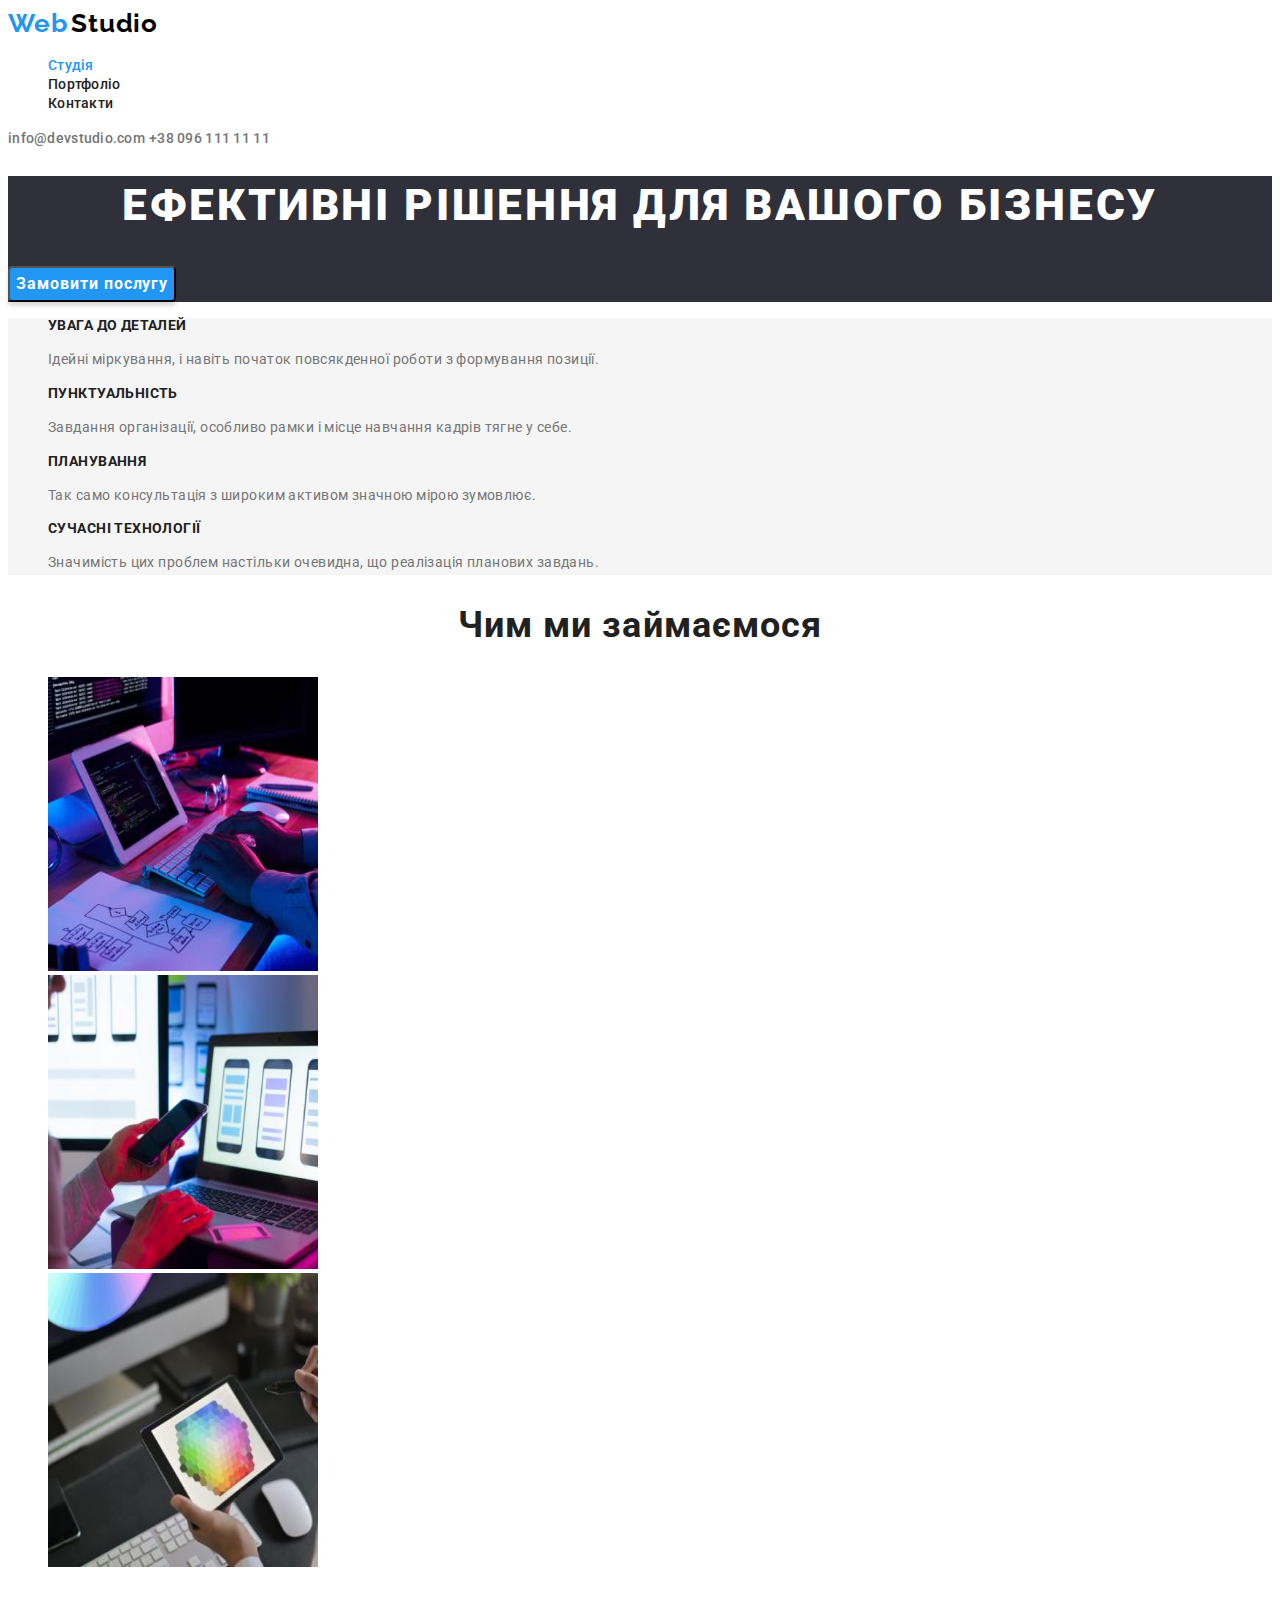
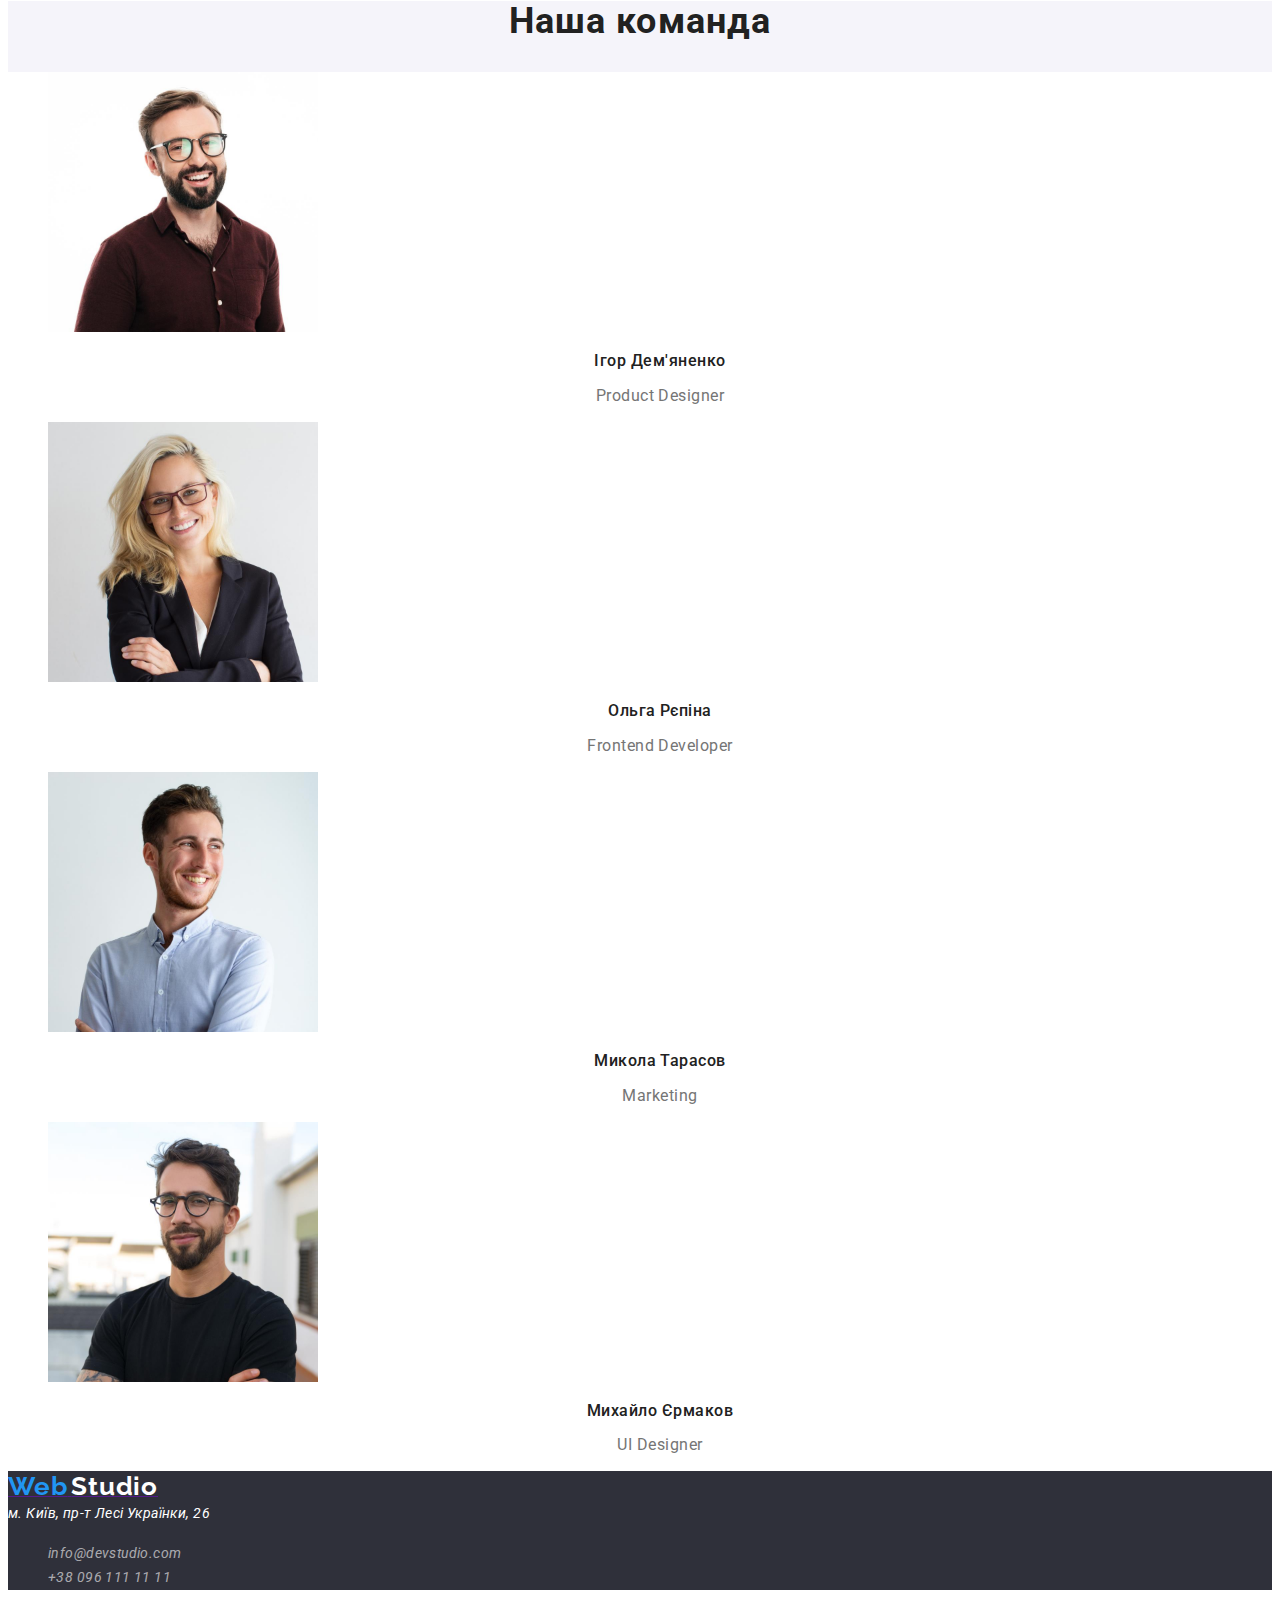
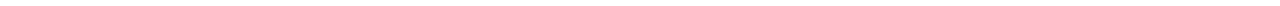
==== index.html @ b14aa70a "add css" ====
<!DOCTYPE html>
<html lang="uk">
  <head>
    <meta charset="UTF-8" />
    <meta http-equiv="X-UA-Compatible" content="IE=edge" />
    <meta name="viewport" content="width=device-width, initial-scale=1.0" />
    <title>Document</title>
    <link rel="preconnect" href="https://fonts.googleapis.com" />
    <link rel="preconnect" href="https://fonts.gstatic.com" crossorigin />
    <link
      href="https://fonts.googleapis.com/css2?family=Oleo+Script&family=Raleway:wght@700&family=Roboto:wght@400;500;700;900&display=swap"
      rel="stylesheet"
    />
    <link rel="stylesheet" href="./css/style.css " />
  </head>
  <body>
    <!-- header -->
    <header class="header">
      <nav>
        <a class="header-logo link" href="">
          <span class="logo-link">Web</span>
          <span class="logo-link-part">Studio</span>
        </a>
        <ul class="header-list list">
          <li class="header-item">
            <a class="header-link current link" href="">Студія</a>
          </li>
          <li class="header-item">
            <a class="header-link link" href="./portfolio.html">Портфоліо</a>
          </li>
          <li class="header-item">
            <a class="header-link link" href="">Контакти</a>
          </li>
        </ul>
      </nav>
      <a class="header-mail link" href="info@devstudio.com"
        >info@devstudio.com</a
      >
      <a class="header-tel link" href="tel:+380961111111">+38 096 111 11 11</a>
    </header>
    <!-- main -->
    <main>
      <section class="section-hero">
        <h1 class="hero">Ефективні рішення для вашого бізнесу</h1>
        <button class="hero-btn" type="button">Замовити послугу</button>
      </section>

      <!-- methods -->
      <div class="methods">
        <ul class="methods-list list">
          <li class="methods-item">
            <h3 class="methods-title">УВАГА ДО ДЕТАЛЕЙ</h3>
            <p class="methods-text">
              Ідейні міркування, і навіть початок повсякденної роботи з
              формування позиції.
            </p>
          </li>

          <li class="methods-item">
            <h3 class="methods-title">ПУНКТУАЛЬНІСТЬ</h3>
            <p class="methods-text">
              Завдання організації, особливо рамки і місце навчання кадрів тягне
              у себе.
            </p>
          </li>
          <li class="methods-item">
            <h3 class="methods-title">ПЛАНУВАННЯ</h3>
            <p class="methods-text">
              Так само консультація з широким активом значною мірою зумовлює.
            </p>
          </li>
          <li class="methods-item">
            <h3 class="methods-title">СУЧАСНІ ТЕХНОЛОГІЇ</h3>
            <p class="methods-text">
              Значимість цих проблем настільки очевидна, що реалізація планових
              завдань.
            </p>
          </li>
        </ul>
      </div>
      <!-- what we do -->
      <section class="what-we-do">
        <h2 class="what-we-do-title">Чим ми займаємося</h2>
        <ul class="what-we-do-list list">
          <li class="what-we-do-item">
            <img
              src="./images/Sec1pic1.jpg"
              alt="фото"
              width="270"
              height="294"
            />
          </li>
          <li class="what-we-do-item">
            <img
              src="./images/sec1pic2.jpg"
              alt="фото"
              width="270"
              height="294"
            />
          </li>
          <li class="what-we-do-item">
            <img
              src="./images/Sec1pic3.jpg"
              alt="фото"
              width="270"
              height="294"
            />
          </li>
        </ul>
      </section>
      <section class="team">
        <h2 class="team-title">Наша команда</h2>
        <ul class="team-list list">
          <li class="team-item">
            <img
              src="./images/sec2pic1.jpg"
              alt="фото"
              width="270"
              height="260"
            />
            <h3 class="team-title-text">Ігор Дем'яненко</h3>
            <p class="team-text">Product Designer</p>
          </li>
          <li class="team-item">
            <img
              src="./images/sec2pic2.jpg"
              alt="фото"
              width="270"
              height="260"
            />
            <h3 class="team-title-text">Ольга Рєпіна</h3>
            <p class="team-text">Frontend Developer</p>
          </li>
          <li class="team-item">
            <img
              src="./images/sec2pic3.jpg"
              alt="фото"
              width="270"
              height="260"
            />
            <h3 class="team-title-text">Микола Тарасов</h3>
            <p class="team-text">Marketing</p>
          </li>
          <li class="team-item">
            <img
              src="./images/sec2pic4.jpg"
              alt="our team pfoto"
              width="270"
              height="260"
            />
            <h3 class="team-title-text">Михайло Єрмаков</h3>
            <p class="team-text">UI Designer</p>
          </li>
        </ul>
      </section>
    </main>
    <!-- footer -->
    <footer class="footer">
      <a href="">
        <span class="footer-logo">Web</span>
        <span class="footer-logo-part">Studio</span>
      </a>
      <address class="address">
        <a
          class="address-link link"
          href="https://goo.gl/maps/vr6muUmMFHd4XZS46"
          target="_blank"
          rel="noopener noreferrer"
          >м. Київ, пр-т Лесі Українки, 26
        </a>
        <ul class="address-list list">
          <li class="adress-mail-item">
            <a class="address-mail link" href="info@devstudio.com"
              >info@devstudio.com</a
            >
          </li>
          <li class="address-tel-item">
            <a class="address-tel link" href="tel:+380961111111"
              >+38 096 111 11 11</a
            >
          </li>
        </ul>
      </address>
    </footer>
  </body>
</html>
---- css/style.css ----
body {
  font-family: "Roboto", "sans-serife";
  color: #212121;
}
.link {
  text-decoration: none;
}
.list {
  list-style: none;
}
.header {
  background-color: #ffffff;
}
:root {
  --stud-title-color: #212121;
  --stud-text-color: #757575;
  --header-link-color: #212121;
  --header-mail-color: #757575;
  --footer-bgr-color: #2f303a;
  --stud-main-h1-color: #ffffff;
  --stud-btn-color: #ffffff;
  --stud-btn-bgr-color: #2196f3;
  --stud-hover-focus-color: #2196f3;
  --stud-hero-bgr-color: #2f303a;
  --stud-methods-list-bgr-color: #f5f5f5;
  --stud-team-bgr-color: #f5f4fa;
  --stud-team-list-bgr-color: #ffffff;
  --footer-address-link-color: #ffffff;
  --footer-addres-list-color: rgba(255, 255, 255, 0.6);
  --port-title-color: #212121;
  --port-text-color: ##757575;
  --port-btn-color: #212121;
  --port-item-bgr-color: #f5f5f5;
}

.visually-hidden {
  position: absolute;
  white-space: nowrap;
  width: fpx;
  height: fpx;
  overflow: hidden;
  border: 0;
  padding: 0;
  clip: rect(0 0 0 0);
  clip-path: inset(50%);
  margin: 1px;
}

.header-link {
  font-weight: 500;
  font-size: 14px;
  line-height: 1.14;
  letter-spacing: 0.02em;
  color: var(--header-link-color);
}
.header-list .header-link.current {
  color: var(--stud-hover-focus-color);
}
.logo-link {
  font-family: "Raleway";
  font-style: normal;
  font-weight: 700;
  font-size: 26px;
  line-height: 1.19;
  letter-spacing: 0.03em;
  color: #2196f3;
}

.logo-link-part {
  font-family: "Raleway", "sans serife";
  font-style: normal;
  font-weight: 700;
  font-size: 26px;
  line-height: 1.19;
  letter-spacing: 0.03em;
  color: #000000;
}
.header-mail,
.header-tel {
  font-weight: 500;
  font-size: 14px;
  line-height: 1.14;
  letter-spacing: 0.02em;

  color: var(--header-mail-color);
}

.header-link:hover,
.header-link:focus {
  color: var(--stud-hover-focus-color);
}

.header-mail:hover,
.header-mail:focus {
  color: var(--stud-hover-focus-color);
}
.header-tel:hover,
.header-tel:focus {
  color: var(--stud-hover-focus-color);
}

/* -------------main---------------- */
.section-hero {
  background-color: var(--stud-hero-bgr-color);
}
.hero {
  font-weight: 900;
  font-size: 44px;
  line-height: 1.36;
  text-align: center;
  letter-spacing: 0.06em;
  text-transform: uppercase;
  color: var(--stud-main-h1-color);
}
.hero-btn {
  font-family: inherit;
  font-style: normal;
  font-weight: 700;
  font-size: 16px;
  line-height: 1.88;
  cursor: pointer;
  display: flex;
  align-items: center;
  text-align: center;
  letter-spacing: 0.06em;

  color: var(--stud-btn-color);
  background: var(--stud-btn-bgr-color);
  box-shadow: 0px 4px 4px rgba(0, 0, 0, 0.15);
  border-radius: 4px;
}
/* -------------methods---------- */
.methods-list {
  background-color: var(--stud-methods-list-bgr-color);
}
.methods-title {
  font-weight: 700;
  font-size: 14px;
  line-height: 1.14;
  letter-spacing: 0.03em;
  text-transform: uppercase;
  color: var(--stud-title-color);
}
.methods-text {
  font-size: 14px;
  line-height: 1.71;
  letter-spacing: 0.03em;
  color: var(--stud-text-color);
}
/* -------what we do---------- */
.what-we-do-title,
.team-title {
  font-weight: 700;
  font-size: 36px;
  line-height: 1.16;
  text-align: center;
  letter-spacing: 0.03em;
  color: var(--stud-title-color);
}
.team {
  background-color: var(--stud-team-bgr-color);
}
.team-list {
  background-color: var(--stud-team-list-bgr-color);
}
.team-title-text {
  font-weight: 500;
  font-size: 16px;
  line-height: 1.18;
  text-align: center;
  letter-spacing: 0.03em;
  color: var(--stud-title-color);
}
.team-text {
  font-size: 16px;
  line-height: 1.18;
  text-align: center;
  letter-spacing: 0.03em;
  color: var(--stud-text-color);
}
/* ------footer-------- */
.address-mail:hover,
.address-list:focus {
  color: var(--stud-hover-focus-color);
}
.address-tel:hover,
.address-tel:focus {
  color: var(--stud-hover-focus-color);
}
.footer {
  background-color: var(--footer-bgr-color);
}
.footer-logo {
  font-family: "Raleway", "suns-serife";
  font-style: normal;
  font-weight: 700;
  font-size: 26px;
  line-height: 1.19;
  letter-spacing: 0.03em;
  color: #2196f3;
}
.footer-logo-part {
  font-family: "Raleway", "suns-serife";
  font-style: normal;
  font-weight: 700;
  font-size: 26px;
  line-height: 1.19;
  letter-spacing: 0.03em;
  color: #ffffff;
}
.address-link {
  font-size: 14px;
  line-height: 1.71;
  letter-spacing: 0.03em;
  color: var(--footer-address-link-color);
}

.address-mail,
.address-tel {
  font-size: 14px;
  line-height: 1.71;
  letter-spacing: 0.03em;
  color: rgba(255, 255, 255, 0.6);
}

/* ----------portfolio---------- */

.portfolio-btn {
  font-family: inherit;
  font-weight: 500;
  font-size: 16px;
  line-height: 1.62;
  cursor: pointer;
  text-align: center;
  letter-spacing: 0.03em;
  color: #212121;
  background: var(--port-btn-color);
}
.portfolio {
  background-color: var(--port-main-bgr-color);
}
.portfolio-item {
  background-color: var(--port-item-bgr-color);
}
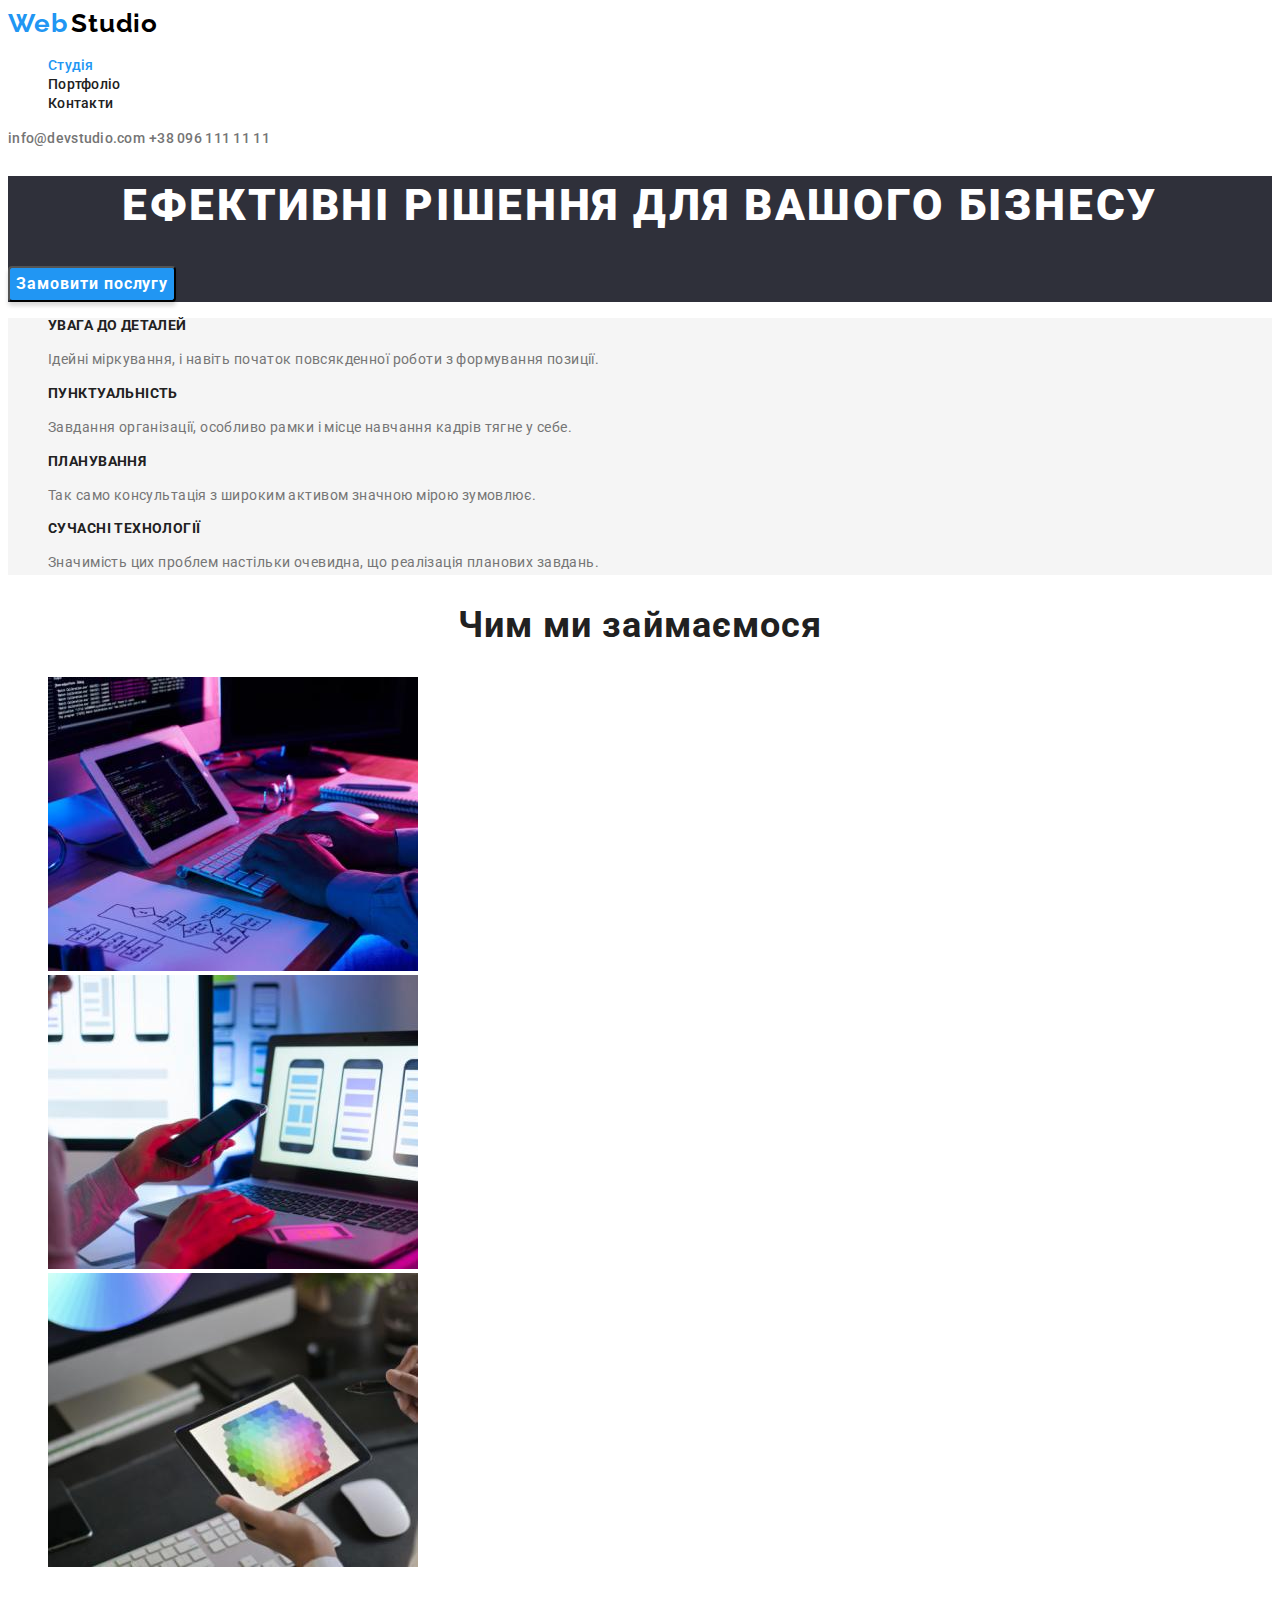
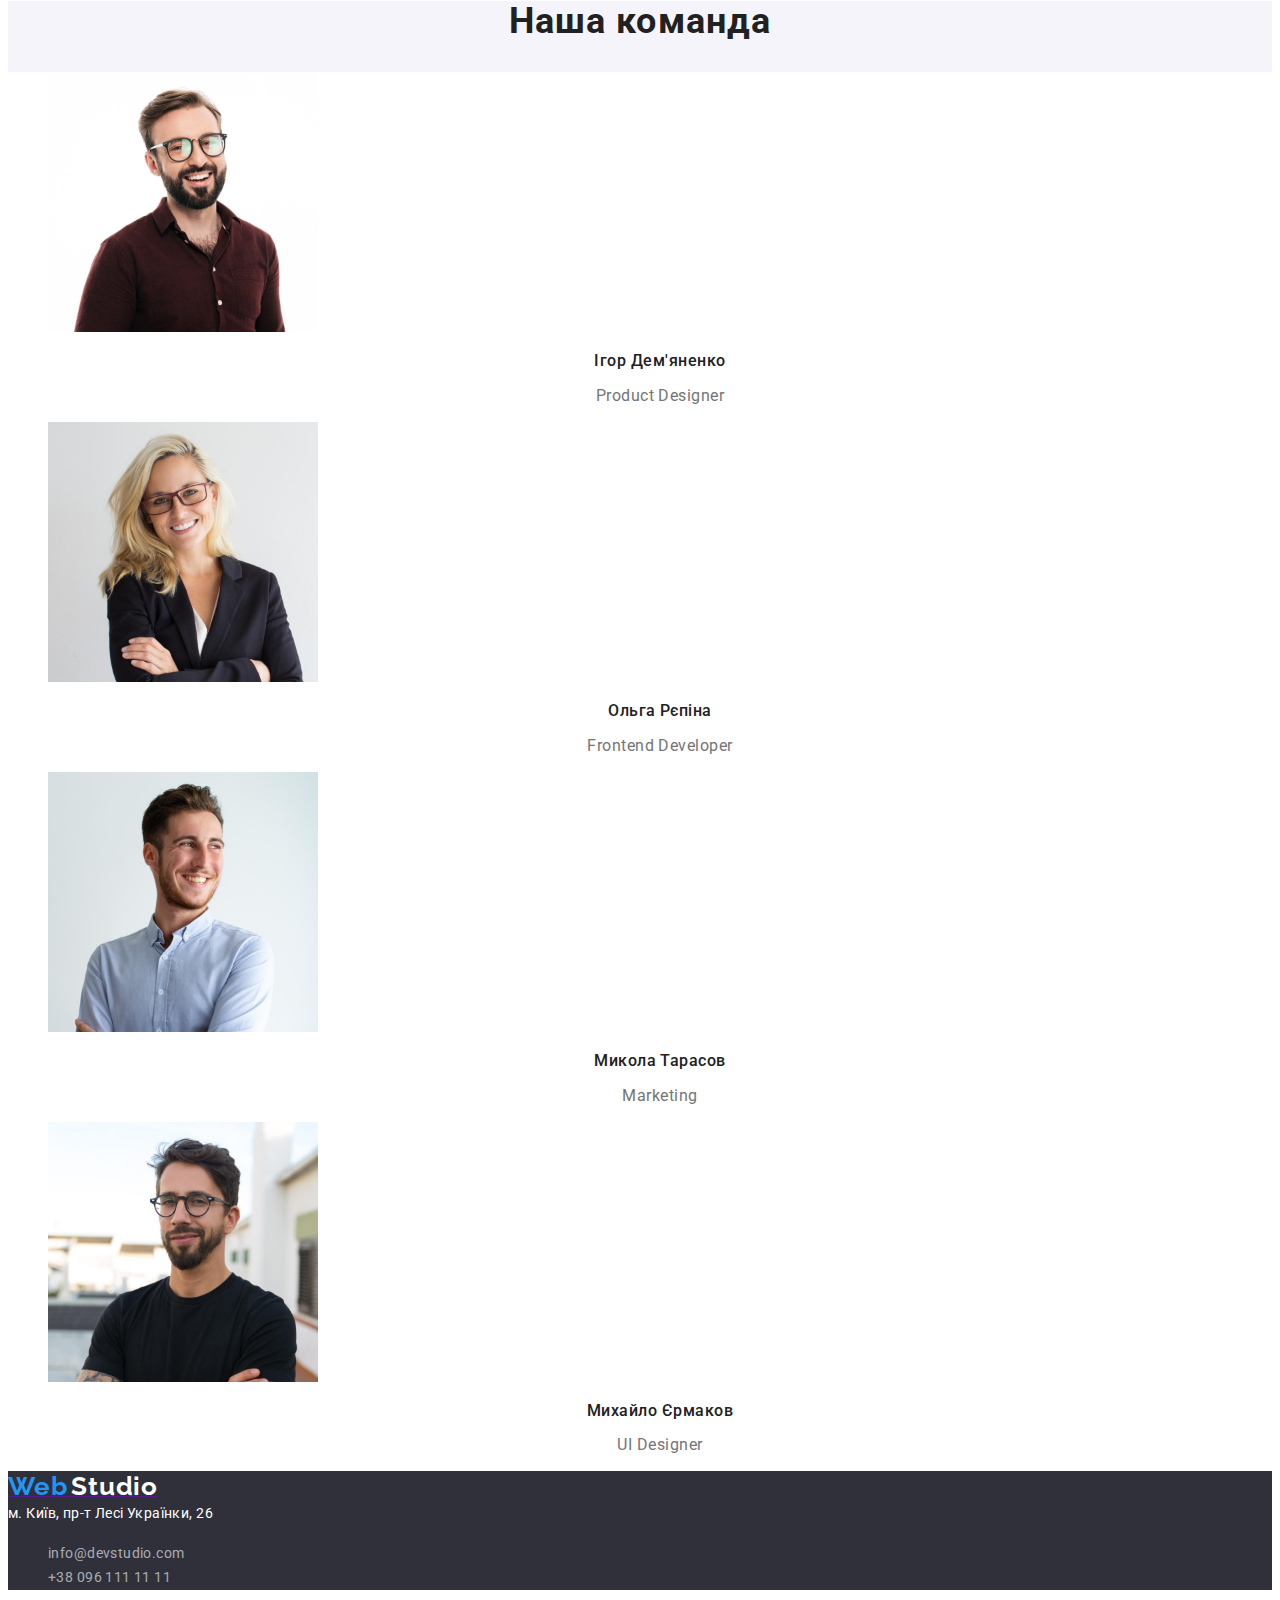
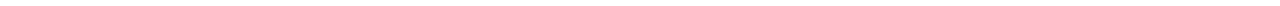
==== commit 0a9171a5: "add style" ====
--- a/index.html
+++ b/index.html
@@ -86,7 +86,7 @@
             <img
               src="./images/Sec1pic1.jpg"
               alt="фото"
-              width="270"
+              width="370"
               height="294"
             />
           </li>
@@ -94,7 +94,7 @@
             <img
               src="./images/sec1pic2.jpg"
               alt="фото"
-              width="270"
+              width="370"
               height="294"
             />
           </li>
@@ -102,7 +102,7 @@
             <img
               src="./images/Sec1pic3.jpg"
               alt="фото"
-              width="270"
+              width="370"
               height="294"
             />
           </li>
--- a/css/style.css
+++ b/css/style.css
@@ -28,9 +28,12 @@
   --footer-address-link-color: #ffffff;
   --footer-addres-list-color: rgba(255, 255, 255, 0.6);
   --port-title-color: #212121;
-  --port-text-color: ##757575;
+  --port-text-color: #757575;
   --port-btn-color: #212121;
-  --port-item-bgr-color: #f5f5f5;
+  --port-bgr-color: #f5f5f5;
+  --port-btn-bgr-color:#F5F4FA;
+  --port-item-bgr-color:#ffffff;
+  
 }
 
 .visually-hidden {
@@ -208,6 +211,7 @@
   letter-spacing: 0.03em;
   color: #ffffff;
 }
+
 .address-link {
   font-size: 14px;
   line-height: 1.71;
@@ -222,9 +226,14 @@
   letter-spacing: 0.03em;
   color: rgba(255, 255, 255, 0.6);
 }
-
+.address {
+  font-style: normal;
+}
 /* ----------portfolio---------- */
 
+.portfolio-main{
+  background-color: var(--port-bgr-color);
+}
 .portfolio-btn {
   font-family: inherit;
   font-weight: 500;
@@ -233,12 +242,22 @@
   cursor: pointer;
   text-align: center;
   letter-spacing: 0.03em;
-  color: #212121;
-  background: var(--port-btn-color);
-}
-.portfolio {
-  background-color: var(--port-main-bgr-color);
+  color:var(--port-btn-color);
+  background-color: var(--port-btn-bgr-color);
 }
 .portfolio-item {
   background-color: var(--port-item-bgr-color);
 }
+.portfolio-title{
+font-weight: 700;
+font-size: 18px;
+line-height: 2;
+letter-spacing: 0.06em;
+color: #212121;
+}
+.portfolio-text{
+font-size: 16px;
+line-height: 1.88;
+letter-spacing: 0.03em;
+color: #757575;
+}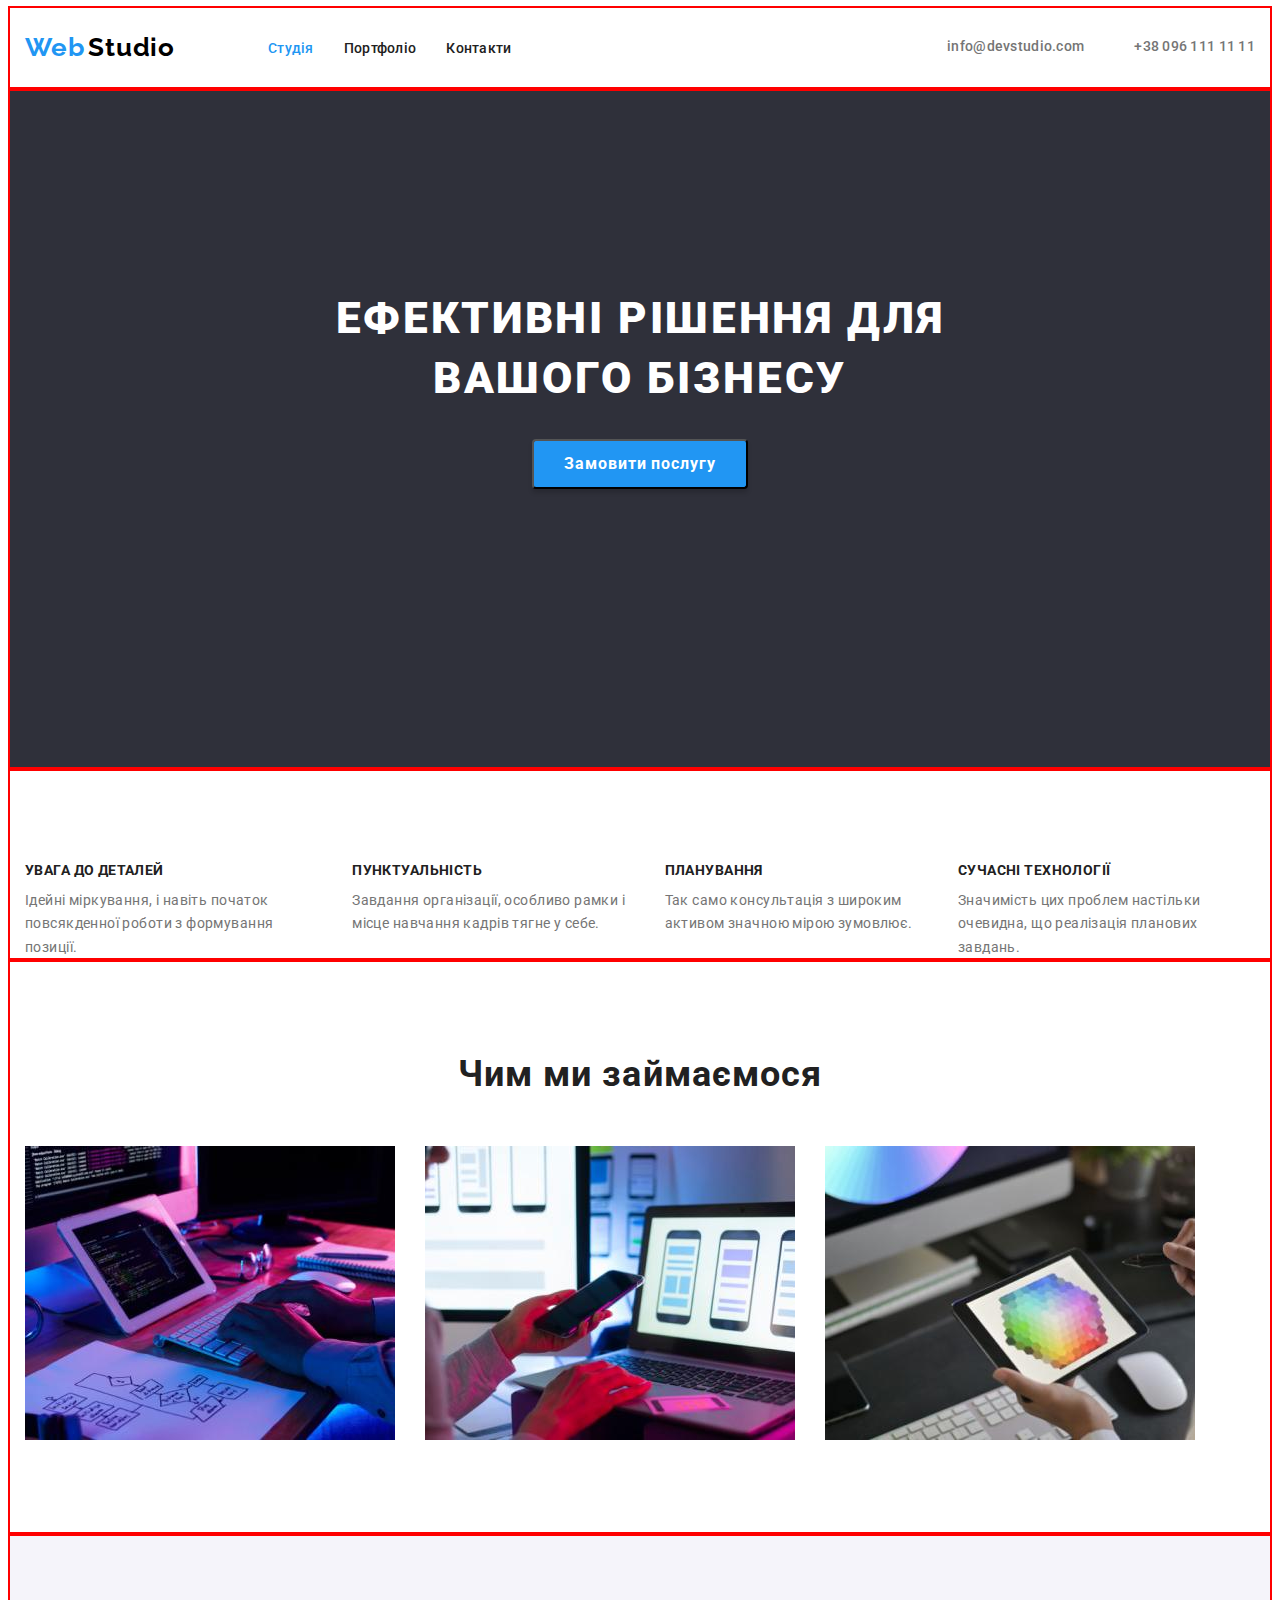
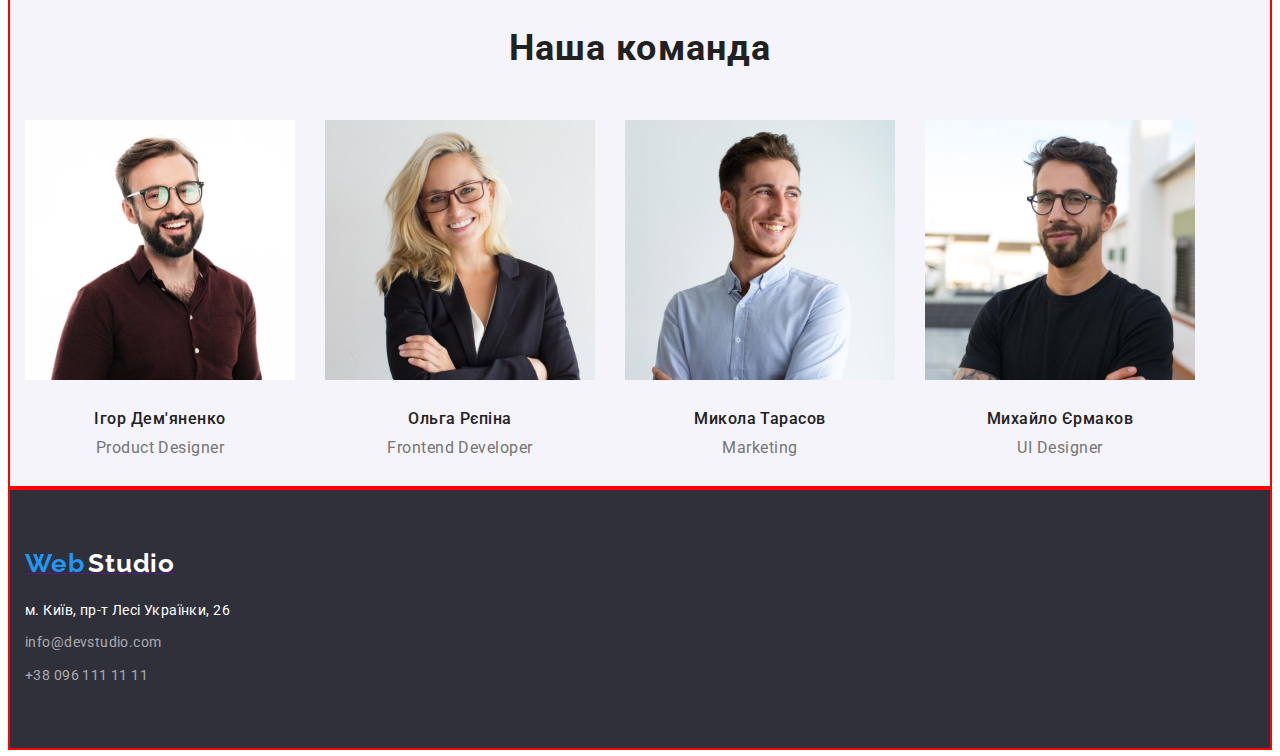
==== commit 3e07fee5: "hw-3" ====
--- a/index.html
+++ b/index.html
@@ -11,42 +11,59 @@
       href="https://fonts.googleapis.com/css2?family=Oleo+Script&family=Raleway:wght@700&family=Roboto:wght@400;500;700;900&display=swap"
       rel="stylesheet"
     />
+    <link
+      rel="stylesheet"
+      href="https://cdnjs.cloudflare.com/ajax/libs/modern-normalize/1.1.0/modern-normalize.min.css"
+      integrity="sha512-wpPYUAdjBVSE4KJnH1VR1HeZfpl1ub8YT/NKx4PuQ5NmX2tKuGu6U/JRp5y+Y8XG2tV+wKQpNHVUX03MfMFn9Q=="
+      crossorigin="anonymous"
+      referrerpolicy="no-referrer"
+    />
     <link rel="stylesheet" href="./css/style.css " />
   </head>
   <body>
     <!-- header -->
     <header class="header">
-      <nav>
-        <a class="header-logo link" href="">
-          <span class="logo-link">Web</span>
-          <span class="logo-link-part">Studio</span>
-        </a>
-        <ul class="header-list list">
-          <li class="header-item">
-            <a class="header-link current link" href="">Студія</a>
-          </li>
-          <li class="header-item">
-            <a class="header-link link" href="./portfolio.html">Портфоліо</a>
-          </li>
-          <li class="header-item">
-            <a class="header-link link" href="">Контакти</a>
-          </li>
-        </ul>
-      </nav>
-      <a class="header-mail link" href="info@devstudio.com"
-        >info@devstudio.com</a
-      >
-      <a class="header-tel link" href="tel:+380961111111">+38 096 111 11 11</a>
+      <div class="container header-container">
+        <nav class="header-navigation">
+          <a class="header-logo link" href="">
+            <span class="logo-link">Web</span>
+            <span class="logo-link-part">Studio</span>
+          </a>
+          <ul class="header-list list">
+            <li class="header-item">
+              <a class="header-link current link" href="./index.html">Студія</a>
+            </li>
+            <li class="header-item">
+              <a class="header-link link" href="./portfolio.html">Портфоліо</a>
+            </li>
+            <li class="header-item">
+              <a class="header-link link" href="">Контакти</a>
+            </li>
+          </ul>
+        </nav>
+
+        <div class="connect-list">
+          <a class="header-mail link" href="info@devstudio.com"
+            >info@devstudio.com</a
+          >
+          <a class="header-tel link" href="tel:+380961111111"
+            >+38 096 111 11 11</a
+          >
+        </div>
+      </div>
     </header>
     <!-- main -->
     <main>
       <section class="section-hero">
-        <h1 class="hero">Ефективні рішення для вашого бізнесу</h1>
-        <button class="hero-btn" type="button">Замовити послугу</button>
+        <div class="hero-blok container">
+          <h1 class="hero">Ефективні рішення для вашого бізнесу</h1>
+
+          <button class="hero-btn" type="button">Замовити послугу</button>
+        </div>
       </section>
 
       <!-- methods -->
-      <div class="methods">
+      <div class="methods container">
         <ul class="methods-list list">
           <li class="methods-item">
             <h3 class="methods-title">УВАГА ДО ДЕТАЛЕЙ</h3>
@@ -79,8 +96,9 @@
         </ul>
       </div>
       <!-- what we do -->
-      <section class="what-we-do">
+      <section class="what-we-do container">
         <h2 class="what-we-do-title">Чим ми займаємося</h2>
+
         <ul class="what-we-do-list list">
           <li class="what-we-do-item">
             <img
@@ -108,7 +126,7 @@
           </li>
         </ul>
       </section>
-      <section class="team">
+      <section class="team container">
         <h2 class="team-title">Наша команда</h2>
         <ul class="team-list list">
           <li class="team-item">
@@ -118,8 +136,10 @@
               width="270"
               height="260"
             />
-            <h3 class="team-title-text">Ігор Дем'яненко</h3>
-            <p class="team-text">Product Designer</p>
+            <div class="team-info">
+              <h3 class="team-title-text">Ігор Дем'яненко</h3>
+              <p class="team-text">Product Designer</p>
+            </div>
           </li>
           <li class="team-item">
             <img
@@ -128,8 +148,11 @@
               width="270"
               height="260"
             />
-            <h3 class="team-title-text">Ольга Рєпіна</h3>
-            <p class="team-text">Frontend Developer</p>
+
+            <div class="team-info">
+              <h3 class="team-title-text">Ольга Рєпіна</h3>
+              <p class="team-text">Frontend Developer</p>
+            </div>
           </li>
           <li class="team-item">
             <img
@@ -138,8 +161,10 @@
               width="270"
               height="260"
             />
-            <h3 class="team-title-text">Микола Тарасов</h3>
-            <p class="team-text">Marketing</p>
+            <div class="team-info">
+              <h3 class="team-title-text">Микола Тарасов</h3>
+              <p class="team-text">Marketing</p>
+            </div>
           </li>
           <li class="team-item">
             <img
@@ -148,39 +173,43 @@
               width="270"
               height="260"
             />
-            <h3 class="team-title-text">Михайло Єрмаков</h3>
-            <p class="team-text">UI Designer</p>
+            <div class="team-info">
+              <h3 class="team-title-text">Михайло Єрмаков</h3>
+              <p class="team-text">UI Designer</p>
+            </div>
           </li>
         </ul>
       </section>
     </main>
     <!-- footer -->
     <footer class="footer">
-      <a href="">
-        <span class="footer-logo">Web</span>
-        <span class="footer-logo-part">Studio</span>
-      </a>
-      <address class="address">
-        <a
-          class="address-link link"
-          href="https://goo.gl/maps/vr6muUmMFHd4XZS46"
-          target="_blank"
-          rel="noopener noreferrer"
-          >м. Київ, пр-т Лесі Українки, 26
+      <div class="container">
+        <a class="logo-link-footer" href="">
+          <span class="footer-logo">Web</span>
+          <span class="footer-logo-part">Studio</span>
         </a>
-        <ul class="address-list list">
-          <li class="adress-mail-item">
-            <a class="address-mail link" href="info@devstudio.com"
-              >info@devstudio.com</a
-            >
-          </li>
-          <li class="address-tel-item">
-            <a class="address-tel link" href="tel:+380961111111"
-              >+38 096 111 11 11</a
-            >
-          </li>
-        </ul>
-      </address>
+        <address class="address">
+          <a
+            class="address-link link"
+            href="https://goo.gl/maps/vr6muUmMFHd4XZS46"
+            target="_blank"
+            rel="noopener noreferrer"
+            >м. Київ, пр-т Лесі Українки, 26
+          </a>
+          <ul class="address-list list">
+            <li class="adress-mail-item">
+              <a class="address-mail link" href="info@devstudio.com"
+                >info@devstudio.com</a
+              >
+            </li>
+            <li class="address-tel-item">
+              <a class="address-tel link" href="tel:+380961111111"
+                >+38 096 111 11 11</a
+              >
+            </li>
+          </ul>
+        </address>
+      </div>
     </footer>
   </body>
 </html>
--- a/css/style.css
+++ b/css/style.css
@@ -10,7 +10,9 @@
 }
 .header {
   background-color: #ffffff;
-}
+  border-top: 1px #ececec;
+}
+
 :root {
   --stud-title-color: #212121;
   --stud-text-color: #757575;
@@ -31,9 +33,33 @@
   --port-text-color: #757575;
   --port-btn-color: #212121;
   --port-bgr-color: #f5f5f5;
-  --port-btn-bgr-color:#F5F4FA;
-  --port-item-bgr-color:#ffffff;
-  
+  --port-btn-bgr-color: #f5f4fa;
+  --port-item-bgr-color: #ffffff;
+}
+p,
+h1,
+h2,
+h3,
+h4,
+h5,
+h6 {
+  margin: 0;
+}
+
+ul,
+ol {
+  margin: 0;
+  padding-left: 0;
+  list-style: 0;
+}
+
+button {
+  cursor: pointer;
+}
+img {
+  display: block;
+  max-width: 100%;
+  height: auto;
 }
 
 .visually-hidden {
@@ -48,6 +74,40 @@
   clip-path: inset(50%);
   margin: 1px;
 }
+/* -----------header---------- */
+.container {
+  width: 1230px;
+  padding-left: 15px;
+  padding-right: 15px;
+  padding-bottom: 0;
+  outline: 2px solid red;
+  margin: 0 auto;
+}
+
+.header {
+  background-color: var(--stud-main-h1-color);
+}
+
+.header-navigation {
+  display: flex;
+  align-items: center;
+}
+
+.header-container {
+  display: flex;
+  align-items: center;
+  padding-top: 24px;
+  padding-bottom: 25px;
+  border-bottom-width: 1px;
+  border-bottom-style: solid;
+  border-bottom-color: #ececec;
+}
+
+.connect-list {
+  margin-left: auto;
+  display: flex;
+  gap: 50px;
+}
 
 .header-link {
   font-weight: 500;
@@ -56,7 +116,14 @@
   letter-spacing: 0.02em;
   color: var(--header-link-color);
 }
-.header-list .header-link.current {
+.header-list {
+  color: var(--stud-hover-focus-color);
+  display: flex;
+  gap: 30px;
+}
+
+.header-list,
+.header-link.current {
   color: var(--stud-hover-focus-color);
 }
 .logo-link {
@@ -77,6 +144,7 @@
   line-height: 1.19;
   letter-spacing: 0.03em;
   color: #000000;
+  margin-right: 93px;
 }
 .header-mail,
 .header-tel {
@@ -88,6 +156,10 @@
   color: var(--header-mail-color);
 }
 
+.portfolio-btn:hover {
+  background-color: #2196f3;
+}
+
 .header-link:hover,
 .header-link:focus {
   color: var(--stud-hover-focus-color);
@@ -105,16 +177,28 @@
 /* -------------main---------------- */
 .section-hero {
   background-color: var(--stud-hero-bgr-color);
-}
+  text-align: center;
+  /* margin-bottom: 94px; */
+}
+.hero-blok {
+  padding-bottom: 280px;
+}
+
 .hero {
   font-weight: 900;
   font-size: 44px;
   line-height: 1.36;
-  text-align: center;
+  margin-right: auto;
+  margin-left: auto;
+  max-width: 696px;
+  padding-top: 200px;
+  margin-bottom: 30px;
   letter-spacing: 0.06em;
   text-transform: uppercase;
+
   color: var(--stud-main-h1-color);
 }
+
 .hero-btn {
   font-family: inherit;
   font-style: normal;
@@ -122,7 +206,7 @@
   font-size: 16px;
   line-height: 1.88;
   cursor: pointer;
-  display: flex;
+  display: inline-block;
   align-items: center;
   text-align: center;
   letter-spacing: 0.06em;
@@ -131,11 +215,20 @@
   background: var(--stud-btn-bgr-color);
   box-shadow: 0px 4px 4px rgba(0, 0, 0, 0.15);
   border-radius: 4px;
+  min-width: 216px;
+  height: 50px;
 }
 /* -------------methods---------- */
+.methods {
+  padding-top: 94px;
+  background-color: var(--stud-team-list-bgr-color);
+}
+
 .methods-list {
-  background-color: var(--stud-methods-list-bgr-color);
-}
+  display: flex;
+  gap: 30px;
+}
+
 .methods-title {
   font-weight: 700;
   font-size: 14px;
@@ -143,6 +236,7 @@
   letter-spacing: 0.03em;
   text-transform: uppercase;
   color: var(--stud-title-color);
+  margin-bottom: 10px;
 }
 .methods-text {
   font-size: 14px;
@@ -151,8 +245,21 @@
   color: var(--stud-text-color);
 }
 /* -------what we do---------- */
-.what-we-do-title,
-.team-title {
+.what-we-do {
+  background-color: var(--stud-main-h1-color);
+  padding-top: 94px;
+  align-items: center;
+}
+.what-we-do-list {
+  padding-top: 50px;
+  display: flex;
+  gap: 30px;
+  padding-bottom: 94px;
+}
+/* .what-we-do-item{
+  display: flex;
+} */
+.what-we-do-title {
   font-weight: 700;
   font-size: 36px;
   line-height: 1.16;
@@ -160,12 +267,35 @@
   letter-spacing: 0.03em;
   color: var(--stud-title-color);
 }
+
+.team-title {
+  font-weight: 700;
+  font-size: 36px;
+  line-height: 1.16;
+  text-align: center;
+  letter-spacing: 0.03em;
+  color: var(--stud-title-color);
+}
 .team {
   background-color: var(--stud-team-bgr-color);
+  padding-top: 94px;
 }
 .team-list {
-  background-color: var(--stud-team-list-bgr-color);
-}
+  background-color: var(--stud-team-bgr-color);
+  display: flex;
+  gap: 30px;
+  padding-top: 50px;
+}
+
+/* .team-item{
+  padding-right: 0;
+} */
+
+.team-info {
+  padding-top: 30px;
+  padding-bottom: 30px;
+}
+
 .team-title-text {
   font-weight: 500;
   font-size: 16px;
@@ -173,6 +303,7 @@
   text-align: center;
   letter-spacing: 0.03em;
   color: var(--stud-title-color);
+  margin-bottom: 10px;
 }
 .team-text {
   font-size: 16px;
@@ -182,6 +313,11 @@
   color: var(--stud-text-color);
 }
 /* ------footer-------- */
+.logo-link-footer {
+  padding-top: 60px;
+  display: block;
+}
+
 .address-mail:hover,
 .address-list:focus {
   color: var(--stud-hover-focus-color);
@@ -228,11 +364,28 @@
 }
 .address {
   font-style: normal;
+  padding-top: 20px;
+}
+.address-list {
+  padding-top: 9px;
+}
+.address-tel-item {
+  padding-top: 9px;
+  padding-bottom: 60px;
 }
 /* ----------portfolio---------- */
 
-.portfolio-main{
-  background-color: var(--port-bgr-color);
+.portfolio-btn-list {
+  padding-top: 100px;
+  padding-bottom: 50px;
+}
+.portfolio-choice-list {
+  display: flex;
+  gap: 8px;
+  justify-content: center;
+}
+.portfolio-main {
+  background-color: var(--stud-main-h1-color);
 }
 .portfolio-btn {
   font-family: inherit;
@@ -242,22 +395,49 @@
   cursor: pointer;
   text-align: center;
   letter-spacing: 0.03em;
-  color:var(--port-btn-color);
+  color: var(--port-btn-color);
   background-color: var(--port-btn-bgr-color);
-}
+  border-radius: 4px;
+  border: transparent;
+  width: 103px;
+  height: 38px;
+}
+.portfolio-list {
+  display: flex;
+  flex-wrap: wrap;
+  padding: 0;
+  gap: 30px;
+}
+
+.portfolio-list-info {
+  margin-bottom: 30px;
+  border-right-width: 1px;
+  border-right-style: solid;
+  border-right-color: #eeeeee;
+  border-bottom-width: 1px;
+  border-bottom-style: solid;
+  border-bottom-color: #eeeeee;
+  border-left-width: 1px;
+  border-left-style: solid;
+  border-left-color: #eeeeee;
+}
+
 .portfolio-item {
   background-color: var(--port-item-bgr-color);
 }
-.portfolio-title{
-font-weight: 700;
-font-size: 18px;
-line-height: 2;
-letter-spacing: 0.06em;
-color: #212121;
-}
-.portfolio-text{
-font-size: 16px;
-line-height: 1.88;
-letter-spacing: 0.03em;
-color: #757575;
-}+.portfolio-title {
+  font-weight: 700;
+  font-size: 18px;
+  line-height: 2;
+  letter-spacing: 0.06em;
+  color: var(--port-title-color);
+  padding-top: 20px;
+  padding-bottom: 4px;
+}
+.portfolio-text {
+  font-size: 16px;
+  line-height: 1.88;
+  letter-spacing: 0.03em;
+  color: var(--port-text-color);
+  padding-bottom: 20px;
+}
